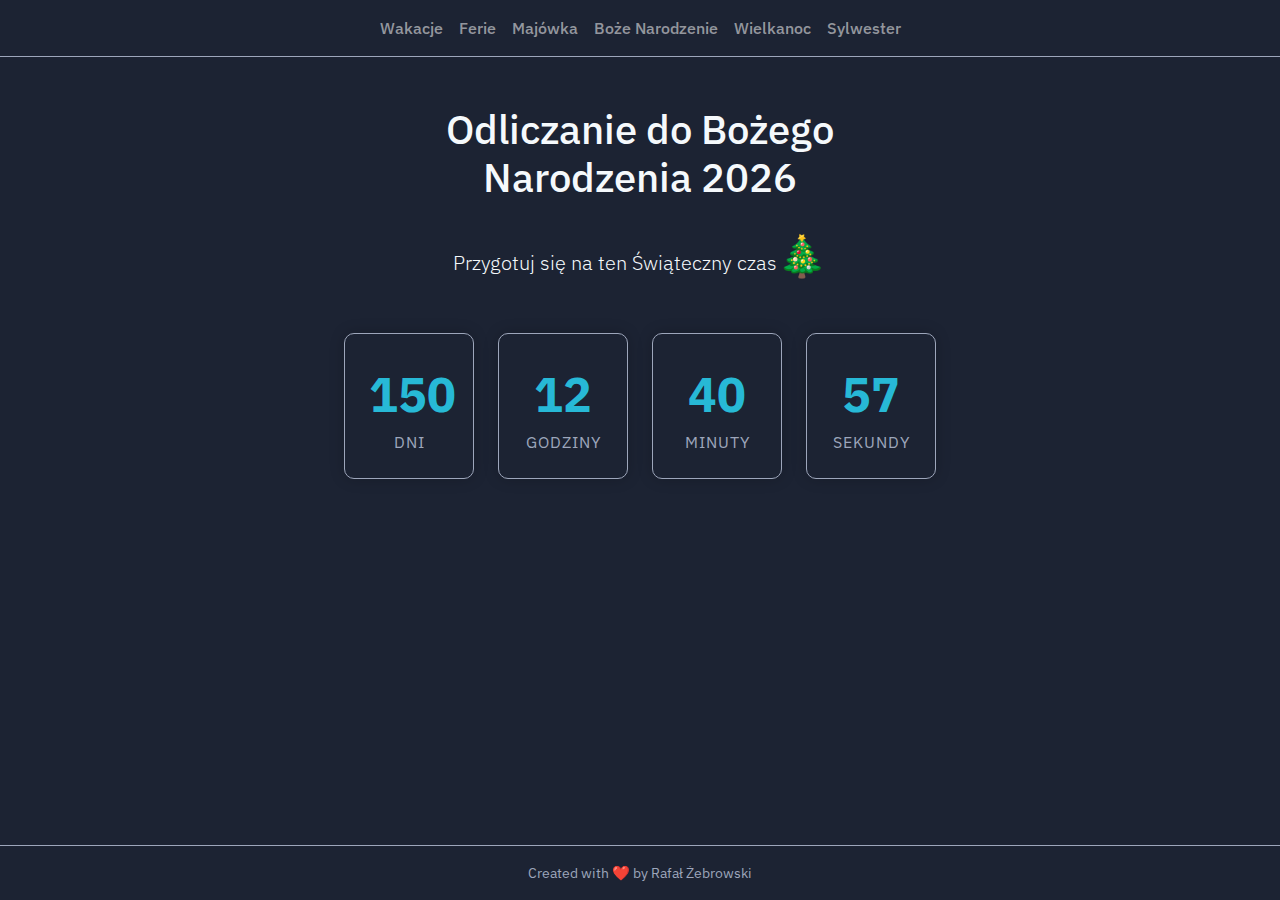
==== boze-narodzenie.html @ 95bc87f4 "wersja 1.1" ====
<!DOCTYPE html>
<html lang="en" data-bs-theme="dark">
<head>
	<meta charset="UTF-8">
	<meta name="viewport" content="width=device-width, initial-scale=1.0">
	<title>Odliczanie do Bożego Narodzenia</title>
	<link href="lib/bootstrap/bootstrap.min.css" rel="stylesheet">
	<link href="css/custom.css" rel="stylesheet">
</head>
<body class="d-flex flex-column min-vh-100">
<!-- Navigation Menu -->
<nav class="navbar navbar-expand-lg navbar-dark bg-dark mb-4">
	<div class="container-fluid">
		<button class="navbar-toggler" type="button" data-bs-toggle="collapse" data-bs-target="#navbarNav">
			<span class="navbar-toggler-icon"></span>
		</button>
		<div class="collapse navbar-collapse justify-content-center" id="navbarNav">
			<ul class="navbar-nav">
				<li class="nav-item">
					<a class="nav-link" href="index.html" data-counter="wakacje">Wakacje</a>
				</li>
				<li class="nav-item">
					<a class="nav-link" href="ferie.html" data-counter="ferie">Ferie</a>
				</li>
				<li class="nav-item">
					<a class="nav-link" href="majowka.html" data-counter="majowka">Majówka</a>
				</li>
				<li class="nav-item">
					<a class="nav-link" href="boze-narodzenie.html" data-counter="bozenarodzenie">Boże Narodzenie</a>
				</li>
				<li class="nav-item">
					<a class="nav-link" href="wielkanoc.html" data-counter="wielkanoc">Wielkanoc</a>
				</li>
				<li class="nav-item">
					<a class="nav-link" href="sylwester.html" data-counter="sylwester">Sylwester</a>
				</li>
			</ul>
		</div>
	</div>
</nav>

<div class="container-fluid flex-grow-1">
	<div class="row">
		<!-- Left Sidebar - Ad Space -->
		<div class="col-md-3 p-3">
			<div class="ad-space-vertical">
				<div class="ad-placeholder d-none">
					<i class="bi bi-badge-ad"></i>
					<span>Advertisement Space</span>
				</div>
			</div>
		</div>

		<!-- Main Content Area -->
		<div class="col-md-6 p-4">
			<div class="countdown-container text-center">
				<h1 class="mb-4">Odliczanie do Bożego Narodzenia ${year}</h1>
				<p class="lead mb-5">Przygotuj się na ten Świąteczny czas<span class="emoji">&#127876;</span>
				</p>
				<div id="countdown-display" class="mb-5">
					<div class="row justify-content-center">
						<div class="col-sm-3 mb-3">
							<div class="countdown-box">
								<span id="days" class="countdown-number">00</span>
								<span class="countdown-label">Dni</span>
							</div>
						</div>
						<div class="col-sm-3 mb-3">
							<div class="countdown-box">
								<span id="hours" class="countdown-number">00</span>
								<span class="countdown-label">Godziny</span>
							</div>
						</div>
						<div class="col-sm-3 mb-3">
							<div class="countdown-box">
								<span id="minutes" class="countdown-number">00</span>
								<span class="countdown-label">Minuty</span>
							</div>
						</div>
						<div class="col-sm-3 mb-3">
							<div class="countdown-box">
								<span id="seconds" class="countdown-number">00</span>
								<span class="countdown-label">Sekundy</span>
							</div>
						</div>
					</div>
				</div>

				<div id="vacation-message" class="alert alert-success d-none">
					Święta Bożego Narodzenia właśnie trwają!
				</div>
			</div>
		</div>

		<!-- Right Sidebar - Ad Space -->
		<div class="col-md-3 p-3">
			<div class="ad-space-vertical">
				<div class="ad-placeholder d-none">
					<i class="bi bi-badge-ad"></i>
					<span>Advertisement Space</span>
				</div>
			</div>
		</div>
	</div>
</div>

<!-- Footer -->
<footer class="py-3 mt-auto bg-dark">
	<div class="container text-center">
		<p class="mb-0 text-secondary">Created with ❤️ by Rafał Żebrowski</p>
	</div>
</footer>

<script src="lib/bootstrap/bootstrap.bundle.min.js"></script>
<script src="js/countdown.js"></script>
<script>
	initializeCounter('christmas');
</script>
</body>
</html>
---- css/custom.css ----
/* Countdown Box Styling */
.countdown-box {
    background: var(--bs-body-bg);
    border-radius: 10px;
    padding: 1.5rem;
    box-shadow: 0 0 15px rgba(0, 0, 0, 0.2);
    border: 1px solid var(--bs-border-color);
}

.countdown-number {
    font-size: 3rem;
    font-weight: bold;
    color: var(--bs-info);
    display: block;
}

.countdown-label {
    font-size: 1rem;
    color: var(--bs-secondary);
    text-transform: uppercase;
    letter-spacing: 1px;
}

/* Ad Space Styling */
.ad-space-vertical {
    height: 100%;
    min-height: 600px;
}

.ad-space-horizontal {
    height: 90px;
}

.ad-placeholder {
    background: var(--bs-body-bg);
    height: 100%;
    display: flex;
    flex-direction: column;
    align-items: center;
    justify-content: center;
    border-radius: 8px;
    border: 2px dashed var(--bs-border-color);
}

.ad-placeholder i {
    font-size: 2rem;
    color: var(--bs-secondary);
    margin-bottom: 0.5rem;
}

.ad-placeholder span {
    color: var(--bs-secondary);
    font-size: 0.9rem;
}

/* Responsive Adjustments */
@media (max-width: 768px) {
    .countdown-number {
        font-size: 2rem;
    }

    .countdown-label {
        font-size: 0.9rem;
    }

    .ad-space-vertical {
        min-height: 300px;
    }
}

/* Navigation Styling */
.navbar {
    border-bottom: 1px solid var(--bs-border-color);
}

.navbar .nav-link {
    padding: 0.5rem 1rem;
    font-weight: 500;
    transition: color 0.2s ease-in-out;
}

.navbar .nav-link:hover {
    color: var(--bs-info);
}

/* Footer Styling */
footer {
    border-top: 1px solid var(--bs-border-color);
}

footer p {
    font-size: 0.9rem;
}

.emoji {
    font-size: 2.5rem;
}
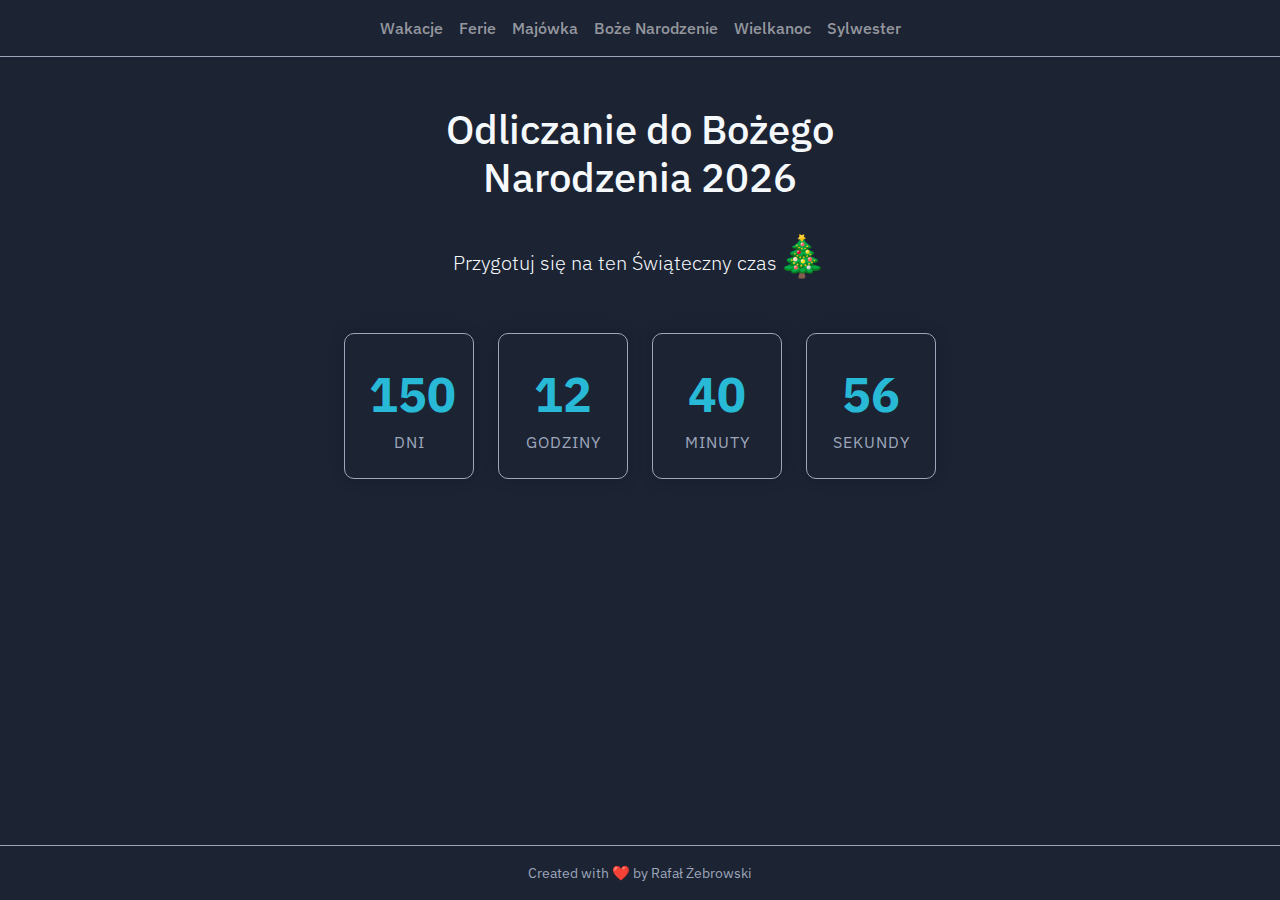
==== commit cdc1c2df: "wersja 1.2" ====
--- a/boze-narodzenie.html
+++ b/boze-narodzenie.html
@@ -9,48 +9,10 @@
 </head>
 <body class="d-flex flex-column min-vh-100">
 <!-- Navigation Menu -->
-<nav class="navbar navbar-expand-lg navbar-dark bg-dark mb-4">
-	<div class="container-fluid">
-		<button class="navbar-toggler" type="button" data-bs-toggle="collapse" data-bs-target="#navbarNav">
-			<span class="navbar-toggler-icon"></span>
-		</button>
-		<div class="collapse navbar-collapse justify-content-center" id="navbarNav">
-			<ul class="navbar-nav">
-				<li class="nav-item">
-					<a class="nav-link" href="index.html" data-counter="wakacje">Wakacje</a>
-				</li>
-				<li class="nav-item">
-					<a class="nav-link" href="ferie.html" data-counter="ferie">Ferie</a>
-				</li>
-				<li class="nav-item">
-					<a class="nav-link" href="majowka.html" data-counter="majowka">Majówka</a>
-				</li>
-				<li class="nav-item">
-					<a class="nav-link" href="boze-narodzenie.html" data-counter="bozenarodzenie">Boże Narodzenie</a>
-				</li>
-				<li class="nav-item">
-					<a class="nav-link" href="wielkanoc.html" data-counter="wielkanoc">Wielkanoc</a>
-				</li>
-				<li class="nav-item">
-					<a class="nav-link" href="sylwester.html" data-counter="sylwester">Sylwester</a>
-				</li>
-			</ul>
-		</div>
-	</div>
-</nav>
+<div id="menu-placeholder"></div>
 
-<div class="container-fluid flex-grow-1">
-	<div class="row">
-		<!-- Left Sidebar - Ad Space -->
-		<div class="col-md-3 p-3">
-			<div class="ad-space-vertical">
-				<div class="ad-placeholder d-none">
-					<i class="bi bi-badge-ad"></i>
-					<span>Advertisement Space</span>
-				</div>
-			</div>
-		</div>
-
+<div class="container-fluid flex-grow-1 d-flex flex-column">
+	<div class="row justify-content-center flex-grow-1">
 		<!-- Main Content Area -->
 		<div class="col-md-6 p-4">
 			<div class="countdown-container text-center">
@@ -91,28 +53,15 @@
 				</div>
 			</div>
 		</div>
-
-		<!-- Right Sidebar - Ad Space -->
-		<div class="col-md-3 p-3">
-			<div class="ad-space-vertical">
-				<div class="ad-placeholder d-none">
-					<i class="bi bi-badge-ad"></i>
-					<span>Advertisement Space</span>
-				</div>
-			</div>
-		</div>
 	</div>
 </div>
 
 <!-- Footer -->
-<footer class="py-3 mt-auto bg-dark">
-	<div class="container text-center">
-		<p class="mb-0 text-secondary">Created with ❤️ by Rafał Żebrowski</p>
-	</div>
-</footer>
+<div id="footer-placeholder" class="mt-auto"></div>
 
 <script src="lib/bootstrap/bootstrap.bundle.min.js"></script>
 <script src="js/countdown.js"></script>
+<script src="js/loadComponents.js"></script>
 <script>
 	initializeCounter('christmas');
 </script>
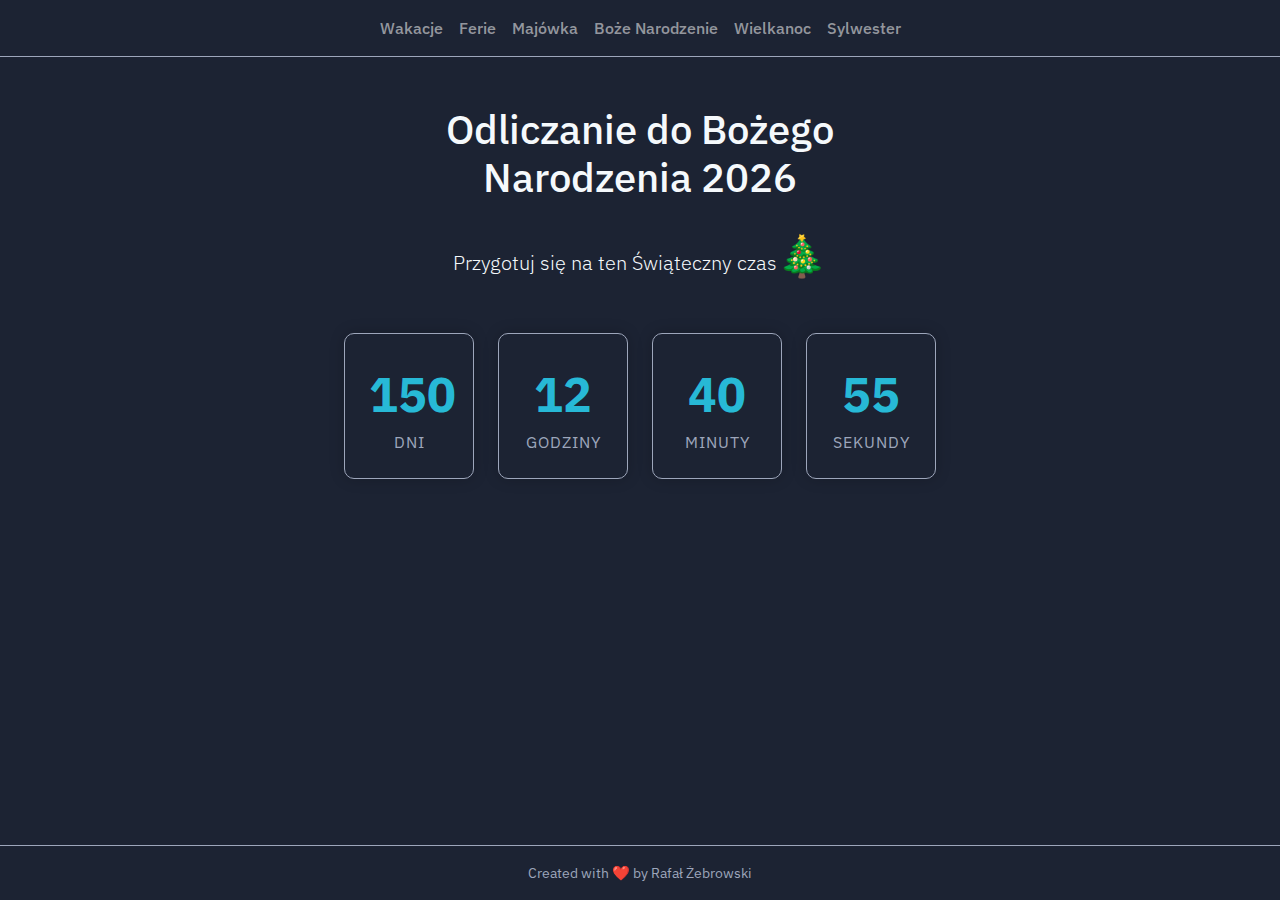
==== commit d0fafa62: "wersja 1.3" ====
--- a/boze-narodzenie.html
+++ b/boze-narodzenie.html
@@ -3,7 +3,15 @@
 <head>
 	<meta charset="UTF-8">
 	<meta name="viewport" content="width=device-width, initial-scale=1.0">
+	<meta name="description" content="Odliczaj dni do Bożego Narodzenia z naszym interaktywnym licznikiem! Dowiedz się, ile czasu pozostało do najważniejszych świąt w roku i przygotuj się na magię Wigilii.">
+	<meta name="keywords" content="licznik odliczający do Bożego Narodzenia, odliczanie do Bożego Narodzenia, licznik świąteczny, świąteczny licznik, odliczanie do Wigilii, licznik dni do świąt">
+	<meta property="og:title" content="Odliczaj dni do Bożego Narodzenia z naszym interaktywnym licznikiem">
+	<meta property="og:description" content="Sprawdź, ile dni pozostało do Bożego Narodzenia i rozpocznij odliczanie do magicznej Wigilii dzięki naszemu interaktywnemu licznikowi.">
+	<meta property="og:image" content="https://wakacjowanie.pl/liczniki/img/boze_narodzenie.jpg">
+	<meta property="og:url" content="https://wakacjowanie.pl/liczniki/boze_narodzenie">
+	<meta property="og:type" content="website">
 	<title>Odliczanie do Bożego Narodzenia</title>
+	<link rel="canonical" href="https://wakacjowanie.pl/liczniki/boze-narodzenie"/>
 	<link href="lib/bootstrap/bootstrap.min.css" rel="stylesheet">
 	<link href="css/custom.css" rel="stylesheet">
 </head>
--- a/css/custom.css
+++ b/css/custom.css
@@ -1,97 +1,97 @@
 /* Countdown Box Styling */
 .countdown-box {
-    background: var(--bs-body-bg);
-    border-radius: 10px;
-    padding: 1.5rem;
-    box-shadow: 0 0 15px rgba(0, 0, 0, 0.2);
-    border: 1px solid var(--bs-border-color);
+	background: var(--bs-body-bg);
+	border-radius: 10px;
+	padding: 1.5rem;
+	box-shadow: 0 0 15px rgba(0, 0, 0, 0.2);
+	border: 1px solid var(--bs-border-color);
 }
 
 .countdown-number {
-    font-size: 3rem;
-    font-weight: bold;
-    color: var(--bs-info);
-    display: block;
+	font-size: 3rem;
+	font-weight: bold;
+	color: var(--bs-info);
+	display: block;
 }
 
 .countdown-label {
-    font-size: 1rem;
-    color: var(--bs-secondary);
-    text-transform: uppercase;
-    letter-spacing: 1px;
+	font-size: 1rem;
+	color: var(--bs-secondary);
+	text-transform: uppercase;
+	letter-spacing: 1px;
 }
 
 /* Ad Space Styling */
 .ad-space-vertical {
-    height: 100%;
-    min-height: 600px;
+	height: 100%;
+	min-height: 600px;
 }
 
 .ad-space-horizontal {
-    height: 90px;
+	height: 90px;
 }
 
 .ad-placeholder {
-    background: var(--bs-body-bg);
-    height: 100%;
-    display: flex;
-    flex-direction: column;
-    align-items: center;
-    justify-content: center;
-    border-radius: 8px;
-    border: 2px dashed var(--bs-border-color);
+	background: var(--bs-body-bg);
+	height: 100%;
+	display: flex;
+	flex-direction: column;
+	align-items: center;
+	justify-content: center;
+	border-radius: 8px;
+	border: 2px dashed var(--bs-border-color);
 }
 
 .ad-placeholder i {
-    font-size: 2rem;
-    color: var(--bs-secondary);
-    margin-bottom: 0.5rem;
+	font-size: 2rem;
+	color: var(--bs-secondary);
+	margin-bottom: 0.5rem;
 }
 
 .ad-placeholder span {
-    color: var(--bs-secondary);
-    font-size: 0.9rem;
+	color: var(--bs-secondary);
+	font-size: 0.9rem;
 }
 
 /* Responsive Adjustments */
 @media (max-width: 768px) {
-    .countdown-number {
-        font-size: 2rem;
-    }
+	.countdown-number {
+		font-size: 2rem;
+	}
 
-    .countdown-label {
-        font-size: 0.9rem;
-    }
+	.countdown-label {
+		font-size: 0.9rem;
+	}
 
-    .ad-space-vertical {
-        min-height: 300px;
-    }
+	.ad-space-vertical {
+		min-height: 300px;
+	}
 }
 
 /* Navigation Styling */
 .navbar {
-    border-bottom: 1px solid var(--bs-border-color);
+	border-bottom: 1px solid var(--bs-border-color);
 }
 
 .navbar .nav-link {
-    padding: 0.5rem 1rem;
-    font-weight: 500;
-    transition: color 0.2s ease-in-out;
+	padding: 0.5rem 1rem;
+	font-weight: 500;
+	transition: color 0.2s ease-in-out;
 }
 
 .navbar .nav-link:hover {
-    color: var(--bs-info);
+	color: var(--bs-info);
 }
 
 /* Footer Styling */
 footer {
-    border-top: 1px solid var(--bs-border-color);
+	border-top: 1px solid var(--bs-border-color);
 }
 
 footer p {
-    font-size: 0.9rem;
+	font-size: 0.9rem;
 }
 
 .emoji {
-    font-size: 2.5rem;
+	font-size: 2.5rem;
 }
